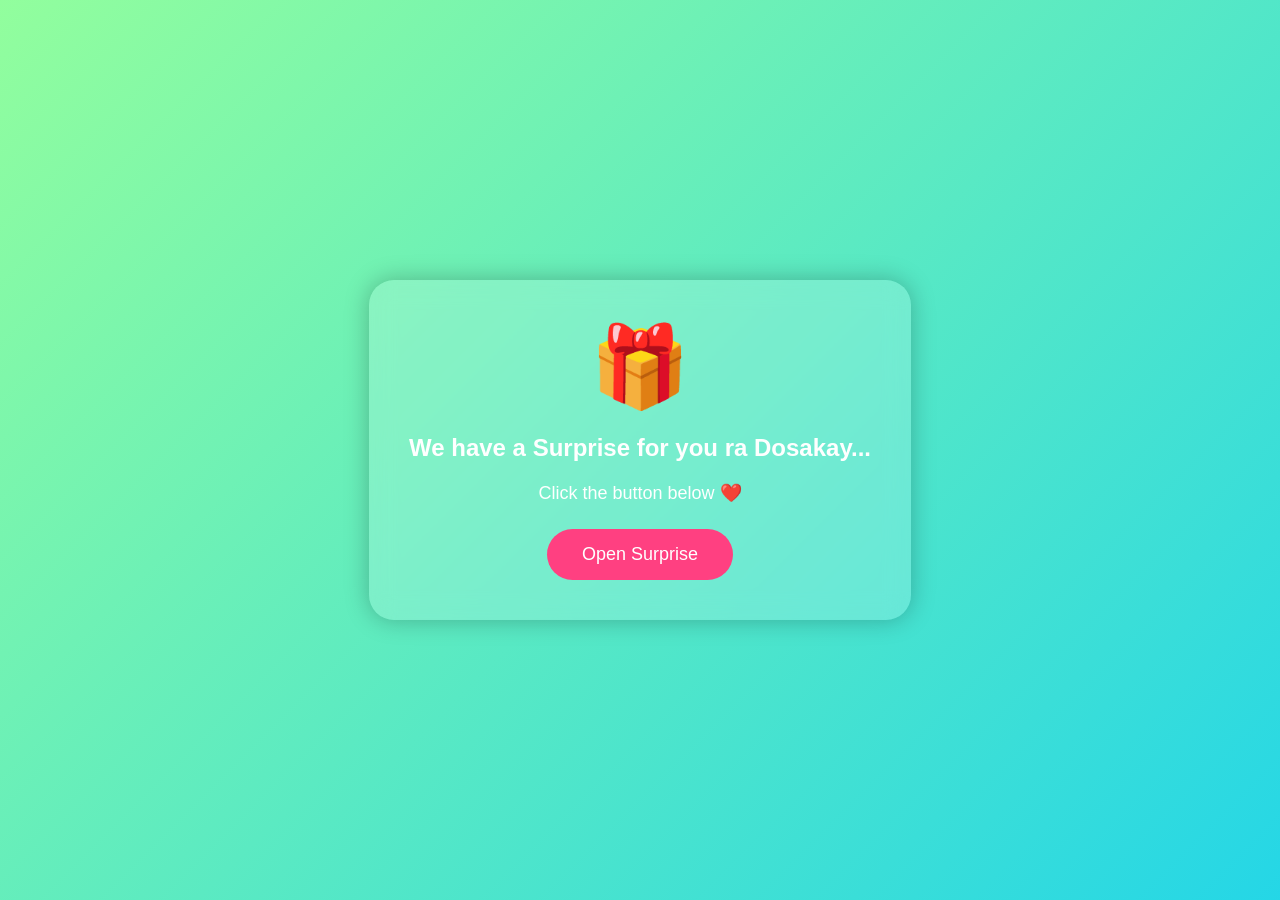
==== index.html @ 7d7bee0a "Add files via upload" ====
<!DOCTYPE html>
<html lang="en">
<head>

    <meta charset="UTF-8">
    <meta name="viewport" content="width=device-width, initial-scale=1.0">

    <title>Happy Friendship Day ❤️</title>

    <link rel="stylesheet" href="style.css">

</head>

<body>

    <!-- Floating Hearts -->
    <div class="hearts">
        <span>❤️</span>
        <span>💙</span>
        <span>💜</span>
        <span>🤍</span>
        <span>💖</span>
        <span>💛</span>
        <span>💚</span>
        <span>🩵</span>
    </div>

    <!-- First Screen -->
    <div class="welcome" id="welcome">

        <h1>🎁</h1>

        <h2>We have a Surprise for you ra Dosakay...</h2>

        <p>Click the button below ❤️</p>

        <button onclick="startSurprise()">
            Open Surprise
        </button>
        <audio id="bgMusic" loop>
    <source src="music/oh_my_friend.mp3" type="audio/mpeg">
</audio>

    </div>


    <!-- Surprise Screen -->

    <div class="surprise hidden" id="surprise">

        <h1 id="title">
            Happy Friendship Day
        </h1>

        <img src="https://i.postimg.cc/CLwWW4fQ/dosakay.jpg" id="photo">

        <h2 class="friend-name">
            MANUUUU....❤️
        </h2>      
          <p class="message">

            Hey Manuuuuu......❤️

            Some people enter our lives and
            become unforgettable.🩷

            Thank you for every laugh,
            every memory,😇
            every silly conversation,😉
            every moment of support,💪
            and for simply being YOU.🤩

            we hope our friendship stays
            beautiful forever.🤝🏻

            Wishing you happiness,
            success,😀
            and endless smiles.😺

            ❤️ Happy Friendship Day ❤️

        </p>

    </div>



<script src="script.js"></script>

</body>
</html>
---- style.css ----
*{
    margin:0;
    padding:0;
    box-sizing:border-box;
    font-family:'Poppins',sans-serif;
}

body{
    height:100vh;
    overflow:hidden;
    display:flex;
    justify-content:center;
    align-items:center;
    background:linear-gradient(-45deg,#ff6ec7,#7b2ff7,#00c9ff,#92fe9d);
    background-size:400% 400%;
    animation:gradientBG 12s ease infinite;
}

/* Animated Background */

@keyframes gradientBG{

    0%{
        background-position:0% 50%;
    }

    50%{
        background-position:100% 50%;
    }

    100%{
        background-position:0% 50%;
    }

}

/* ------------------------- */
/* Welcome Card */
/* ------------------------- */

.welcome{

    text-align:center;
    background:rgba(255,255,255,.18);
    backdrop-filter:blur(12px);
    padding:40px;
    border-radius:25px;
    color:white;
    box-shadow:0 0 25px rgba(0,0,0,.25);
    animation:fadeIn 1.5s;

}

.welcome h1{

    font-size:80px;

}

.welcome h2{

    margin:20px 0;

}

.welcome p{

    margin-bottom:25px;
    font-size:18px;

}

button{

    padding:15px 35px;
    border:none;
    border-radius:40px;
    font-size:18px;
    cursor:pointer;
    background:#ff4081;
    color:white;
    transition:.4s;

}

button:hover{

    transform:scale(1.1);
    background:#ff0066;
    box-shadow:0 0 20px #fff;

}

/* ------------------------- */
/* Surprise Section */
/* ------------------------- */

.hidden{

    display:none;

}

.surprise{

    text-align:center;
    color:white;
    width:90%;
    max-width:700px;

}

#title{

    font-size:55px;
    text-shadow:0 0 20px white;
    animation:drop 2s ease;

}

@keyframes drop{

    from{

        transform:translateY(-250px);
        opacity:0;

    }

    to{

        transform:translateY(0);
        opacity:1;

    }

}

#photo{

    width:230px;
    height:230px;
    object-fit:cover;
    border-radius:50%;
    border:7px solid white;
    margin-top:30px;
    box-shadow:0 0 30px white;

    animation:zoom 2s;

}

@keyframes zoom{

    from{

        transform:scale(.2);
        opacity:0;

    }

    to{

        transform:scale(1);
        opacity:1;

    }

}

.friend-name{

    margin-top:20px;
    font-size:34px;

}

.message{

    margin-top:30px;

    background:rgba(255,255,255,.18);

    backdrop-filter:blur(10px);

    padding:25px;

    border-radius:20px;

    line-height:1.9;

    font-size:19px;

    animation:fadeIn 3s;

}

/* ------------------------- */

@keyframes fadeIn{

    from{

        opacity:0;

    }

    to{

        opacity:1;

    }

}

/* ------------------------- */
/* Floating Hearts */
/* ------------------------- */

.hearts{

    position:absolute;
    width:100%;
    height:100%;
    overflow:hidden;
    pointer-events:none;

}

.hearts span{

    position:absolute;
    bottom:-80px;
    font-size:30px;
    animation:float 12s linear infinite;

}

.hearts span:nth-child(1){left:10%;animation-delay:0s;}
.hearts span:nth-child(2){left:20%;animation-delay:2s;}
.hearts span:nth-child(3){left:35%;animation-delay:4s;}
.hearts span:nth-child(4){left:50%;animation-delay:1s;}
.hearts span:nth-child(5){left:65%;animation-delay:5s;}
.hearts span:nth-child(6){left:78%;animation-delay:3s;}
.hearts span:nth-child(7){left:90%;animation-delay:6s;}
.hearts span:nth-child(8){left:95%;animation-delay:7s;}

@keyframes float{

    0%{

        transform:translateY(0) rotate(0deg);
        opacity:0;

    }

    20%{

        opacity:1;

    }

    100%{

        transform:translateY(-120vh) rotate(360deg);
        opacity:0;

    }

}

/* ------------------------- */

@media(max-width:768px){

    #title{

        font-size:40px;

    }

    #photo{

        width:180px;
        height:180px;

    }

    .message{

        font-size:17px;

    }

}
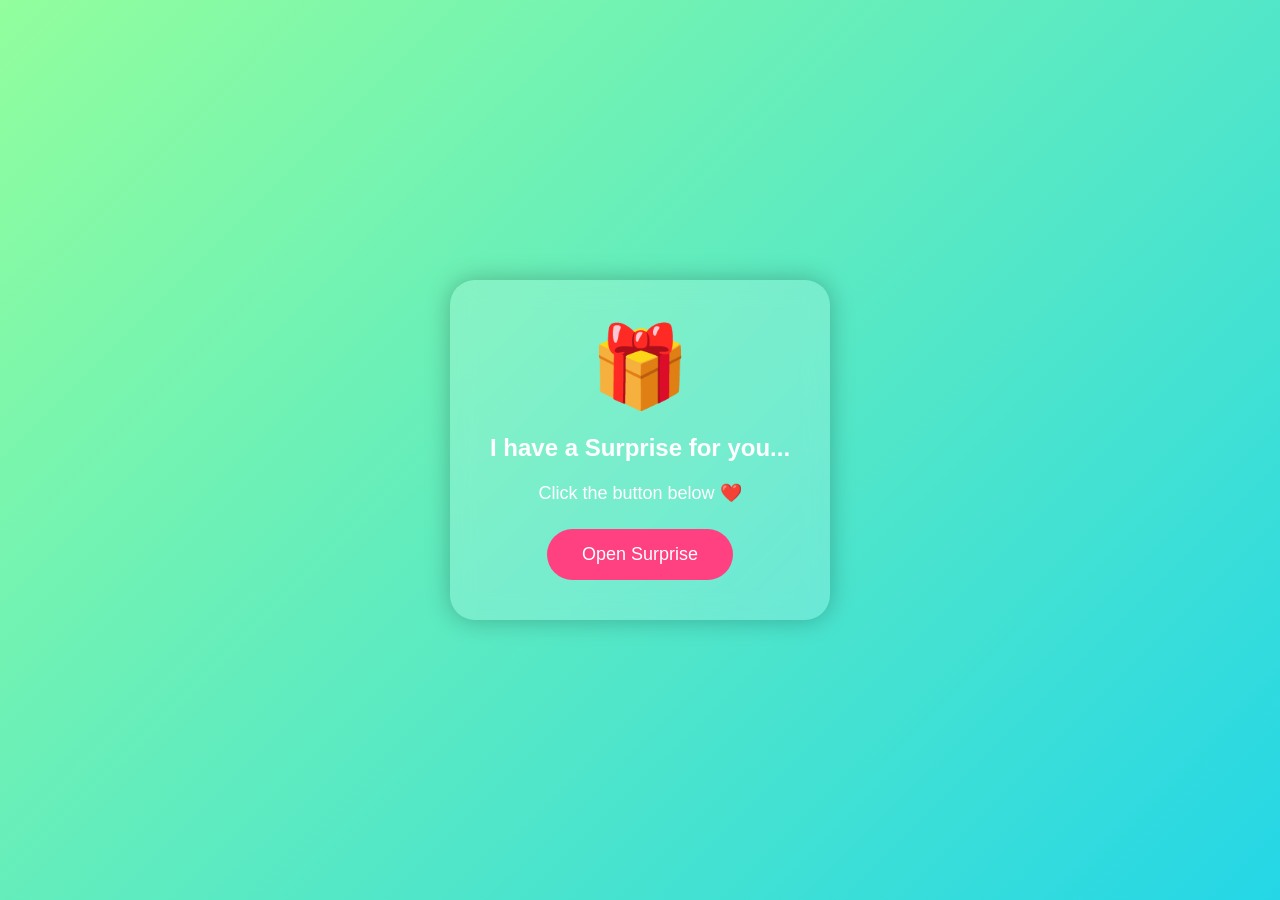
==== commit d357b4a6: "Update index.html" ====
--- a/index.html
+++ b/index.html
@@ -30,7 +30,7 @@
 
         <h1>🎁</h1>
 
-        <h2>We have a Surprise for you ra Dosakay...</h2>
+        <h2>I have a Surprise for you...</h2>
 
         <p>Click the button below ❤️</p>
 
@@ -38,7 +38,7 @@
             Open Surprise
         </button>
         <audio id="bgMusic" loop>
-    <source src="music/oh_my_friend.mp3" type="audio/mpeg">
+    <source src="oh_my_friend.mp3" type="audio/mpeg">
 </audio>
 
     </div>
@@ -52,30 +52,21 @@
             Happy Friendship Day
         </h1>
 
-        <img src="https://i.postimg.cc/CLwWW4fQ/dosakay.jpg" id="photo">
+        <img src="https://i.postimg.cc/kMwVSqKx/Kavya-pic.jpg" id="photo">
 
         <h2 class="friend-name">
-            MANUUUU....❤️
+            Kavya...❤️
         </h2>      
           <p class="message">
 
-            Hey Manuuuuu......❤️
+            Hey Kavya....❤️
 
-            Some people enter our lives and
-            become unforgettable.🩷
+              You feels like this song:
 
-            Thank you for every laugh,
-            every memory,😇
-            every silly conversation,😉
-            every moment of support,💪
-            and for simply being YOU.🤩
+              Thanatho Vundey, Okkakka Nimisham Marala Marala, Pudathava Manasa.
+              
 
-            we hope our friendship stays
-            beautiful forever.🤝🏻
-
-            Wishing you happiness,
-            success,😀
-            and endless smiles.😺
+            
 
             ❤️ Happy Friendship Day ❤️
 
@@ -88,4 +79,4 @@
 <script src="script.js"></script>
 
 </body>
-</html>+</html>
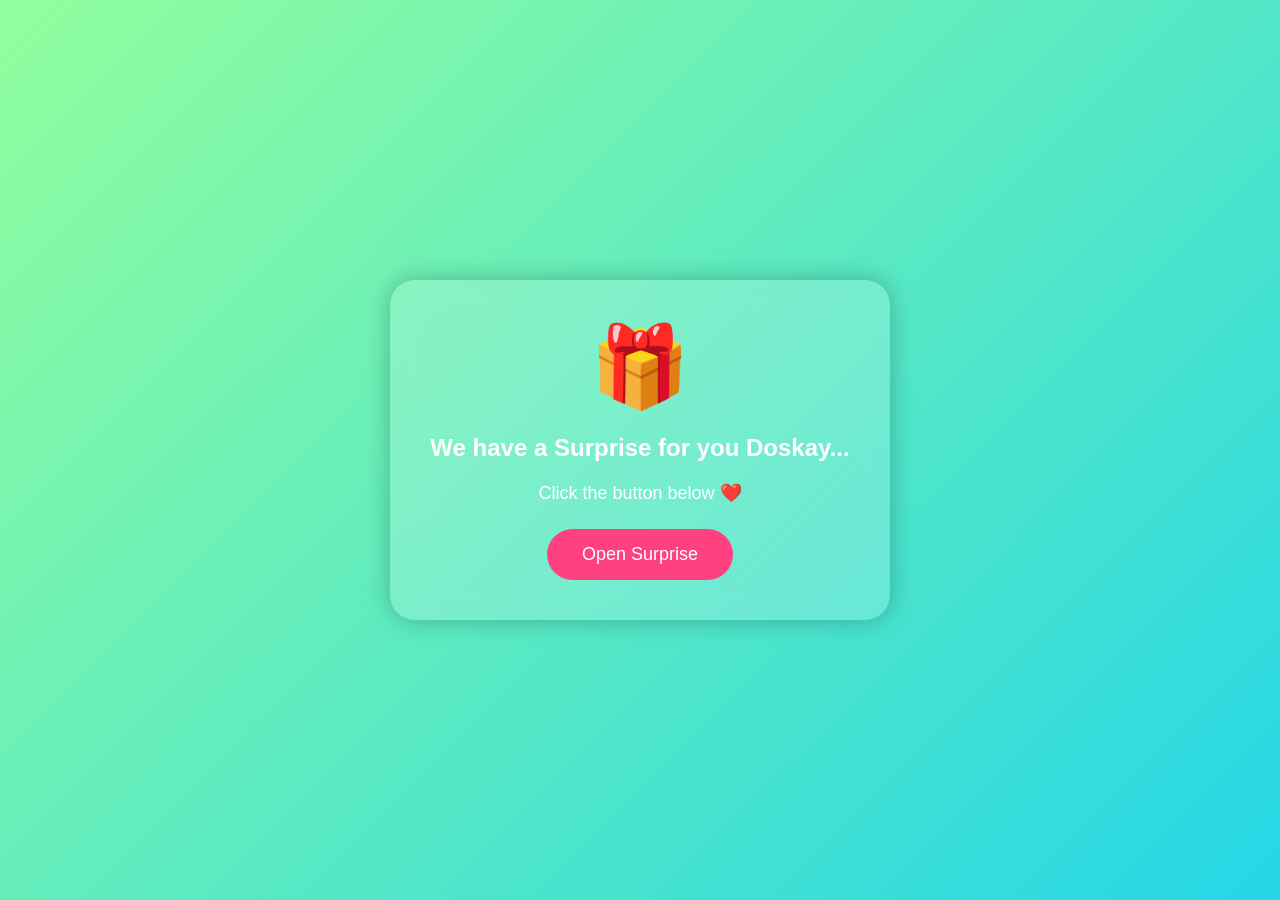
==== commit 59763033: "Add files via upload" ====
--- a/index.html
+++ b/index.html
@@ -30,7 +30,7 @@
 
         <h1>🎁</h1>
 
-        <h2>I have a Surprise for you...</h2>
+        <h2>We have a Surprise for you Doskay...</h2>
 
         <p>Click the button below ❤️</p>
 
@@ -38,7 +38,7 @@
             Open Surprise
         </button>
         <audio id="bgMusic" loop>
-    <source src="oh_my_friend.mp3" type="audio/mpeg">
+    <source src="music/oh_my_friend.mp3" type="audio/mpeg">
 </audio>
 
     </div>
@@ -52,23 +52,33 @@
             Happy Friendship Day
         </h1>
 
-        <img src="https://i.postimg.cc/kMwVSqKx/Kavya-pic.jpg" id="photo">
+        <img src="https://i.postimg.cc/CLwWW4fQ/dosakay.jpg" id="photo">
 
         <h2 class="friend-name">
-            Kavya...❤️
+            Manuuu....❤️
         </h2>      
           <p class="message">
 
-            Hey Kavya....❤️
+            Hey manuuuu.....❤️
+            Some people enter our lives and
+            become unforgettable.
 
-              You feels like this song:
+            Thank you for every laugh,
+            every memory,
+            every silly conversation,
+            every moment of support,
+            and for simply being YOU.
 
-              Thanatho Vundey, Okkakka Nimisham Marala Marala, Pudathava Manasa.
-              
+            I hope our friendship stays
+            beautiful forever.
 
-            
+            Wishing you happiness,
+            success,
+            and endless smiles.
 
             ❤️ Happy Friendship Day ❤️
+
+             
 
         </p>
 
@@ -79,4 +89,4 @@
 <script src="script.js"></script>
 
 </body>
-</html>
+</html>
